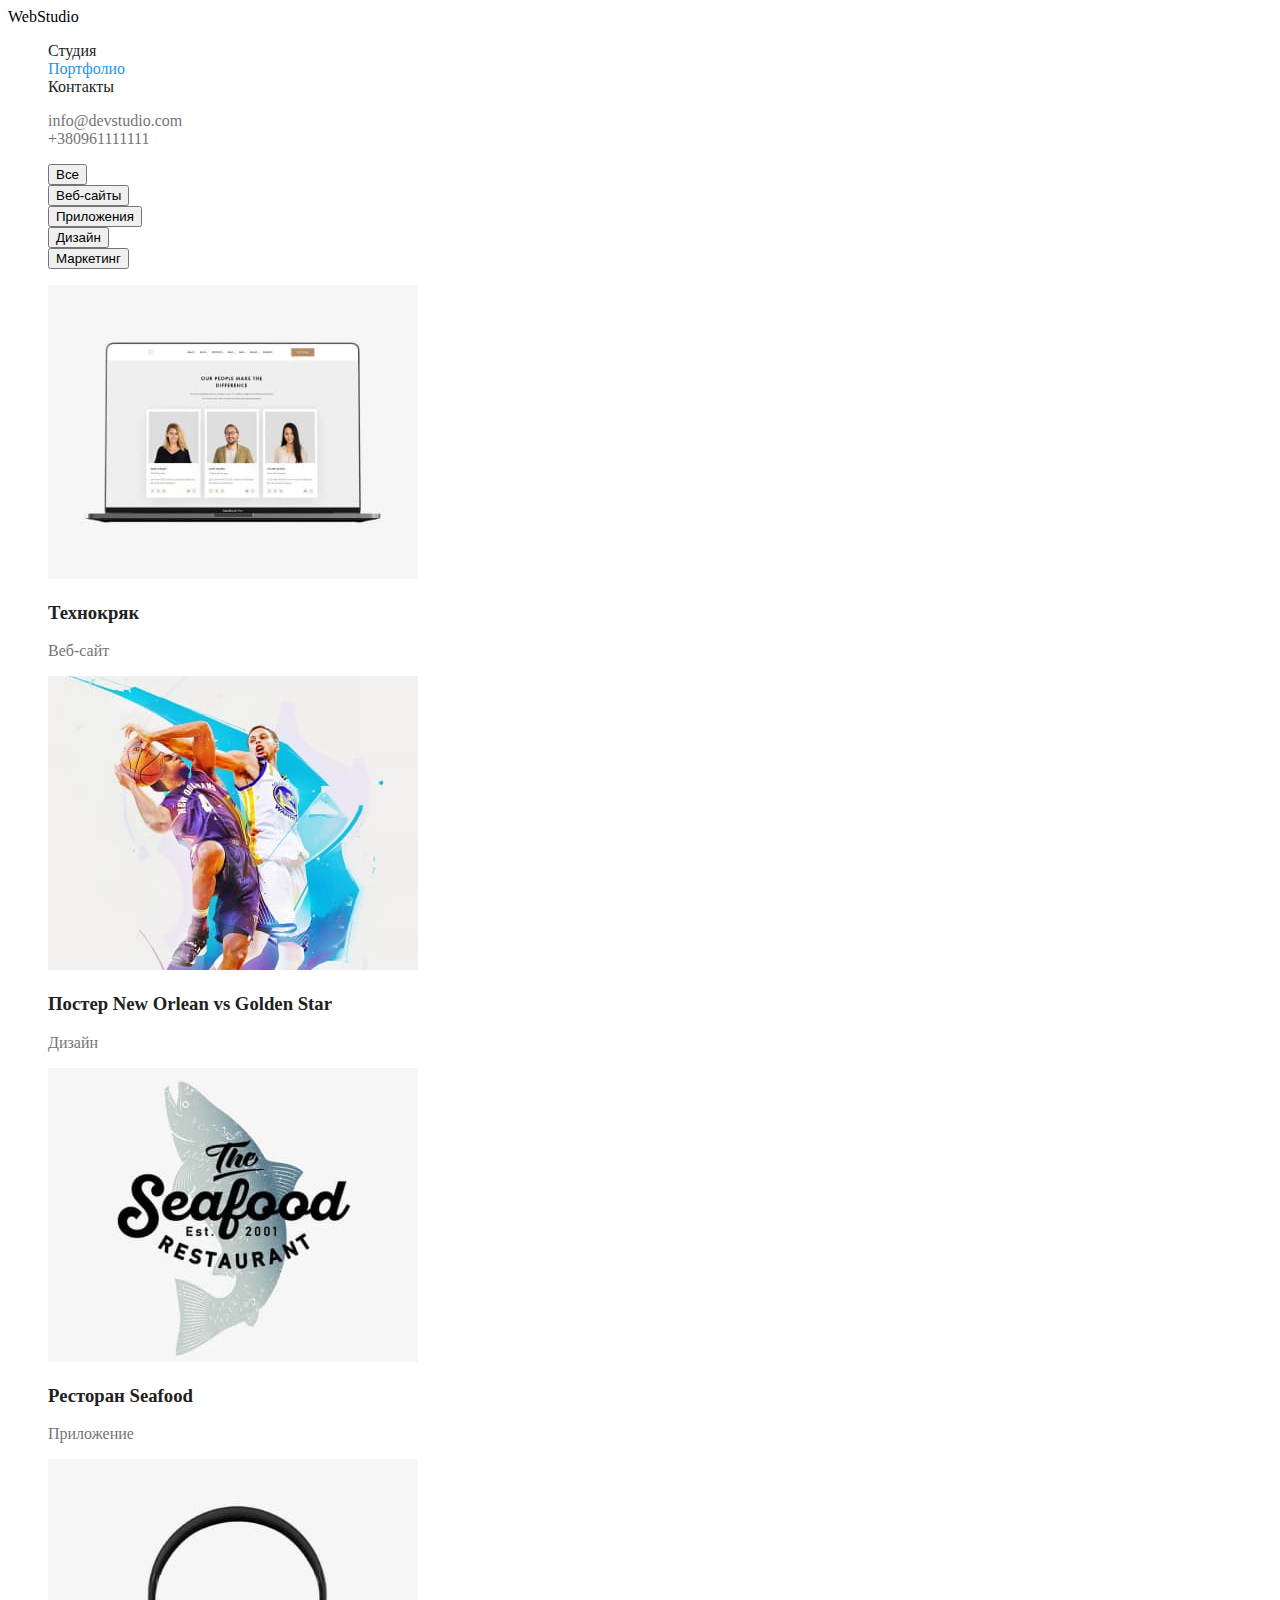
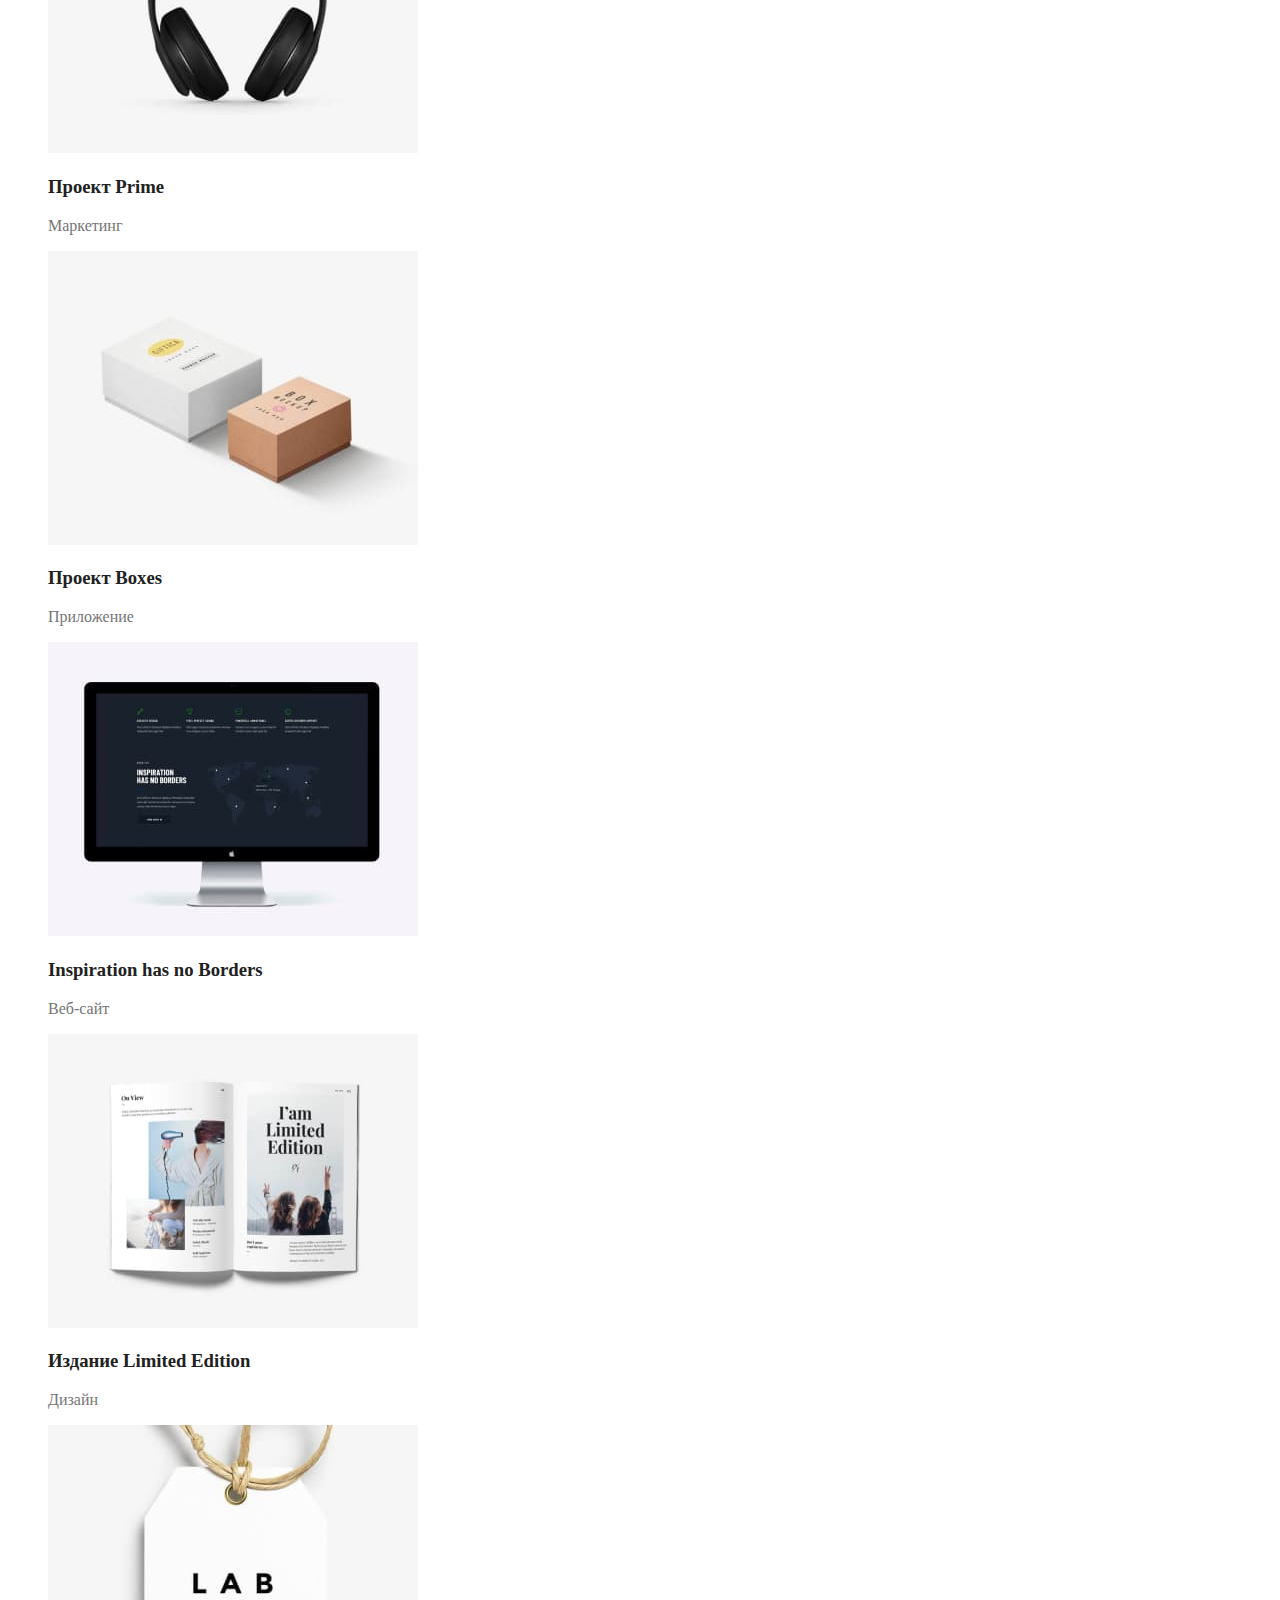
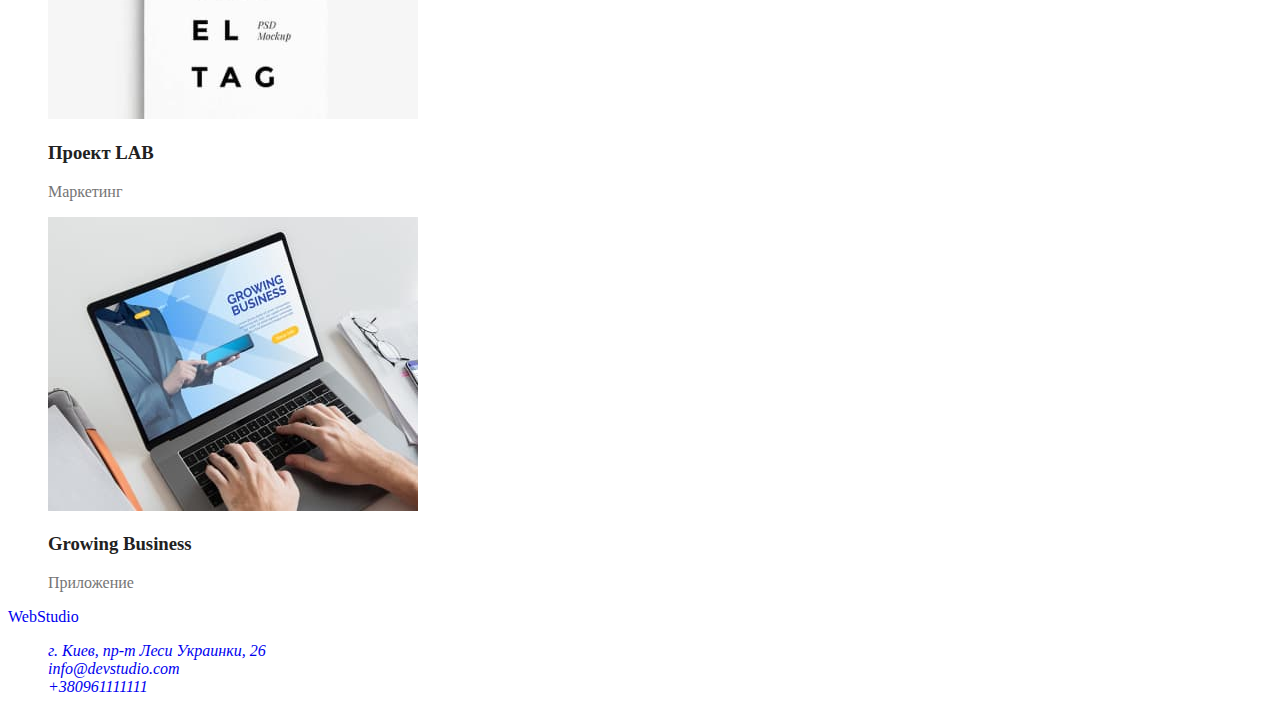
==== portfolio.html @ 8bffcdc3 "Добавляет оформление цвета" ====
<!DOCTYPE html>
<html lang="ru">
  <head>
    <meta charset="UTF-8" />
    <meta http-equiv="X-UA-Compatible" content="IE=edge" />
    <meta name="viewport" content="width=device-width, initial-scale=1.0" />
    <title>Портфолио</title>
    <link rel="stylesheet" href="./css/style.css" />
  </head>

  <body class="body">
    <!--Шапка Сайта-->
    <header class="page-header">
      <a href="./index.html" class="logo"><span>Web</span><span>Studio</span> </a>
      <!-- navigation section-->
      <nav>
        <ul class="site-nav">
          <li>
            <a href="/index.html" class="link">Студия</a>
          </li>
          <li><a href="./portfolio.html" class="link current">Портфолио</a></li>
          <li><a href="https://www.google.com" class="link">Контакты</a></li>
        </ul>
      </nav>
      <!-- contacts section-->
      <ul class="contacts">
        <li>
          <a href="mailto:info@devstudio.com" class="link">info@devstudio.com</a>
        </li>
        <li>
          <a href="tel:+380961111111">+380961111111</a>
        </li>
      </ul>
    </header>

    <!--Мейн секция-->
    <main>
      <!--Фильтры-->
      <section>
        <ul>
          <li>
            <button type="button">Все</button>
          </li>
          <li>
            <button type="button">Веб-сайты</button>
          </li>
          <li>
            <button type="button">Приложения</button>
          </li>
          <li>
            <button type="button">Дизайн</button>
          </li>
          <li>
            <button type="button">Маркетинг</button>
          </li>
        </ul>
      </section>

      <!-- Портфолио студии -->
      <section class="section">
        <!-- <h2>Портфолио студии</h2> -->
        <ul class="portfolio">
          <li>
            <img
              src="./images/portfolio1.jpg"
              alt="ноутбук со страничкой веб-сайта Технокряк на экране"
              width="370"
              height="294"
            />
            <h3 class="title">Технокряк</h3>
            <p>Веб-сайт</p>
          </li>

          <li>
            <img
              src="./images/portfolio2.jpg"
              alt="два баскетболиста в прыжке с мячем"
              width="370"
              height="294"
            />
            <h3 class="title">Постер New Orlean vs Golden Star</h3>
            <p>Дизайн</p>
          </li>

          <li>
            <img
              src="./images/portfolio3.jpg"
              alt="логотип ресторана морская еда"
              width="370"
              height="294"
            />
            <h3 class="title">Ресторан Seafood</h3>
            <p>Приложение</p>
          </li>

          <li>
            <img src="./images/portfolio4.jpg" alt="черные наушники" width="370" height="294" />
            <h3 class="title">Проект Prime</h3>
            <p>Маркетинг</p>
          </li>

          <li>
            <img src="./images/portfolio5.jpg" alt="две коробочки" width="370" height="294" />
            <h3 class="title">Проект Boxes</h3>
            <p>Приложение</p>
          </li>

          <li>
            <img
              src="./images/portfolio6.jpg"
              alt="монитор с открытой страничкой веб-сайта"
              width="370"
              height="294"
            />
            <h3 class="title">Inspiration has no Borders</h3>
            <p>Веб-сайт</p>
          </li>

          <li>
            <img src="./images/portfolio7.jpg" alt="открытая книга" width="370" height="294" />
            <h3 class="title">Издание Limited Edition</h3>
            <p>Дизайн</p>
          </li>

          <li>
            <img src="./images/portfolio8.jpg" alt="бирка с логотипом" width="370" height="294" />
            <h3 class="title">Проект LAB</h3>
            <p>Маркетинг</p>
          </li>
          <li>
            <img
              src="./images/portfolio9.jpg"
              alt="руки разработчика на клавиатуре ноутбука"
              width="370"
              height="294"
            />
            <h3 class="title">Growing Business</h3>
            <p>Приложение</p>
          </li>
        </ul>
      </section>
    </main>

    <!--Футер-->
    <footer>
      <a href="/index.html"><span>Web</span><span>Studio</span> </a>
      <address>
        <ul>
          <li>
            <a
              href="https://www.google.com.ua/maps/place/%D0%B1%D1%83%D0%BB.+%D0%9B%D0%B5%D1%81%D0%B8+%D0%A3%D0%BA%D1%80%D0%B0%D0%B8%D0%BD%D0%BA%D0%B8,+26,+%D0%9A%D0%B8%D0%B5%D0%B2,+02000/@50.4265841,30.5361971,17z/data=!3m1!4b1!4m5!3m4!1s0x40d4cf0e033ecbe9:0x57a4dffefec77da0!8m2!3d50.4265807!4d30.5383858"
              >г. Киев, пр-т Леси Украинки, 26</a
            >
          </li>
          <li><a href="mailto:info@devstudio.com">info@devstudio.com</a></li>
          <li><a href="tel:+380961111111">+380961111111</a></li>
        </ul>
      </address>
    </footer>
  </body>
</html>
---- css/style.css ----
/* цвет текста заголовков #212121 */
/* цвет текста абзацев #757575 */
/* синий для оформления #2196F3 */

/* цвет фона #FFFFFF */
/* вторичный цвет фона #F5F4FA */
/* белый #FFFFFF */
/* цвет телефона и maila в футере rgba(255, 255, 255, 0.6); */
:root {
  --primery-text-color: #757575;
  --title-text-color: #212121;
  --accent-color: #2196f3;
  --primary-white-color: #ffffff;
}
.body {
  background-color: var(--primary-white-color);
  color: var(--primery-text-color);
}

ul {
  list-style: none;
}
a {
  text-decoration: none;
}

.logo {
  color: #000000;
}
/* <!-- navigation section--> */
.site-nav .link {
  color: var(--title-text-color);
}
.site-nav .link:hover,
.site-nav .link:focus {
  color: var(--accent-color);
}

.site-nav .link.current {
  color: var(--accent-color);
}
/* <!-- contacts section--> */
.contacts a {
  color: var(--primery-text-color);
}
.contacts .link:hover,
.contacts .link:focus {
  color: var(--accent-color);
}
/* Hero */
.hero {
  background-color: #2f303a;
}
.hero-title {
  font-weight: 900;
  font-size: 44px;
  line-height: 60px;
  /* or 136% */

  text-align: center;
  letter-spacing: 0.06em;
  text-transform: uppercase;

  color: #ffffff;
}
.button {
  color: var(--primary-white-color);
  background-color: var(--accent-color);
}
.section-title {
  color: var(--title-text-color);
}
/* features */
.features .title {
  color: var(--title-text-color);
}
/* Team */
.team .title {
  color: var(--title-text-color);
}

/* Стили для Портфолио */
.portfolio .title {
  color: var(--title-text-color);
}
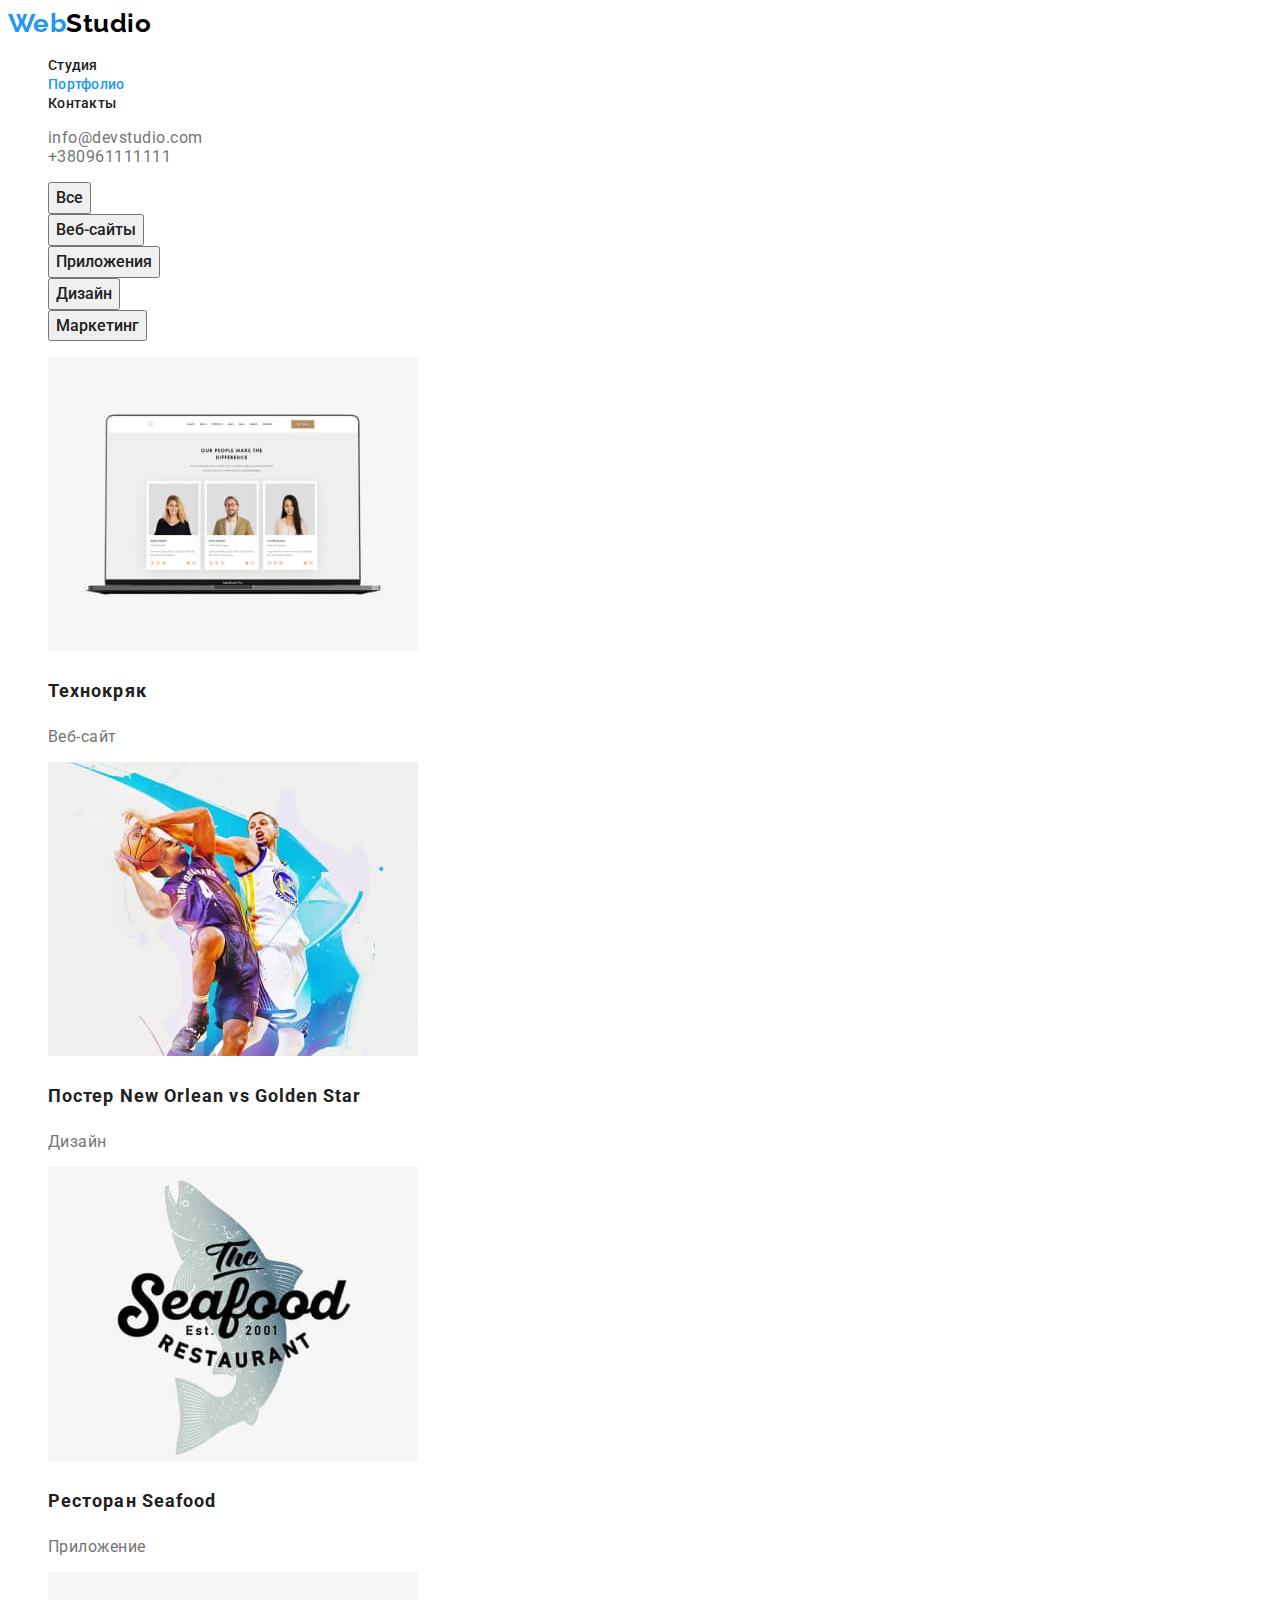
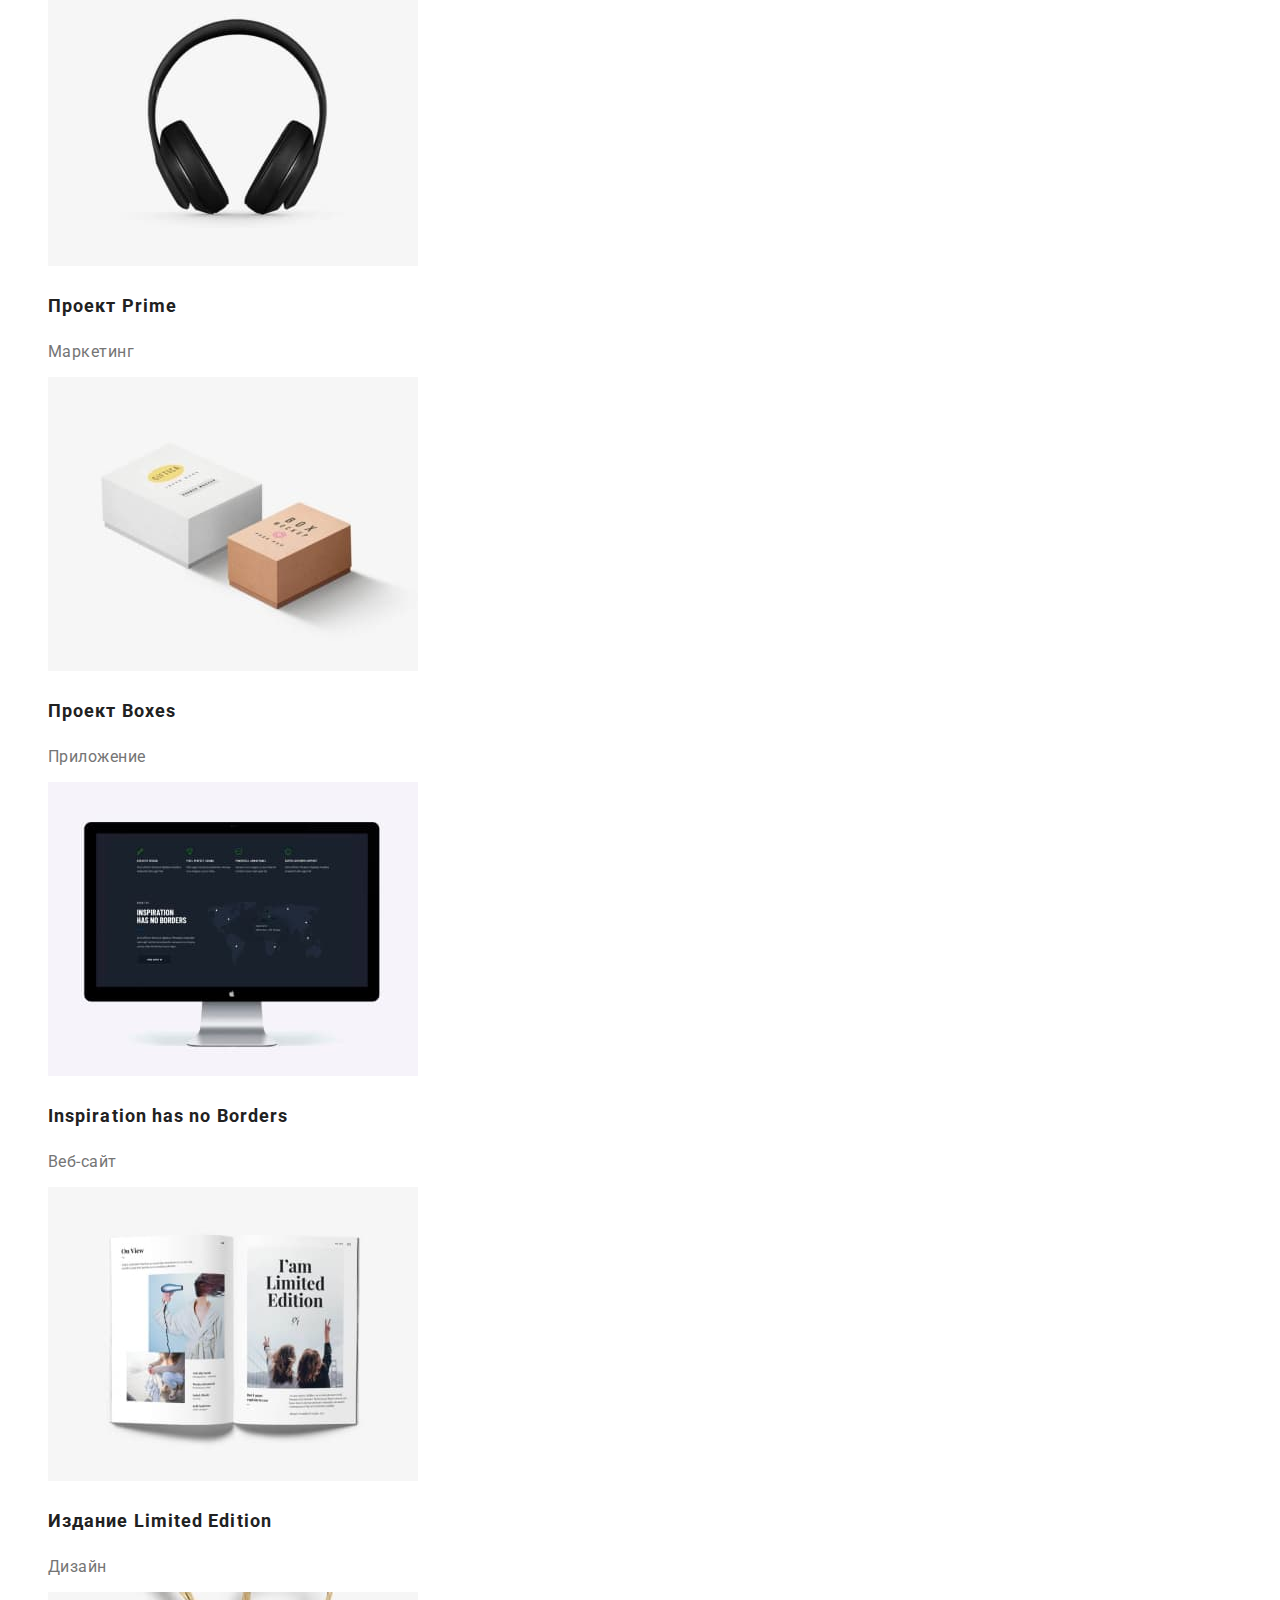
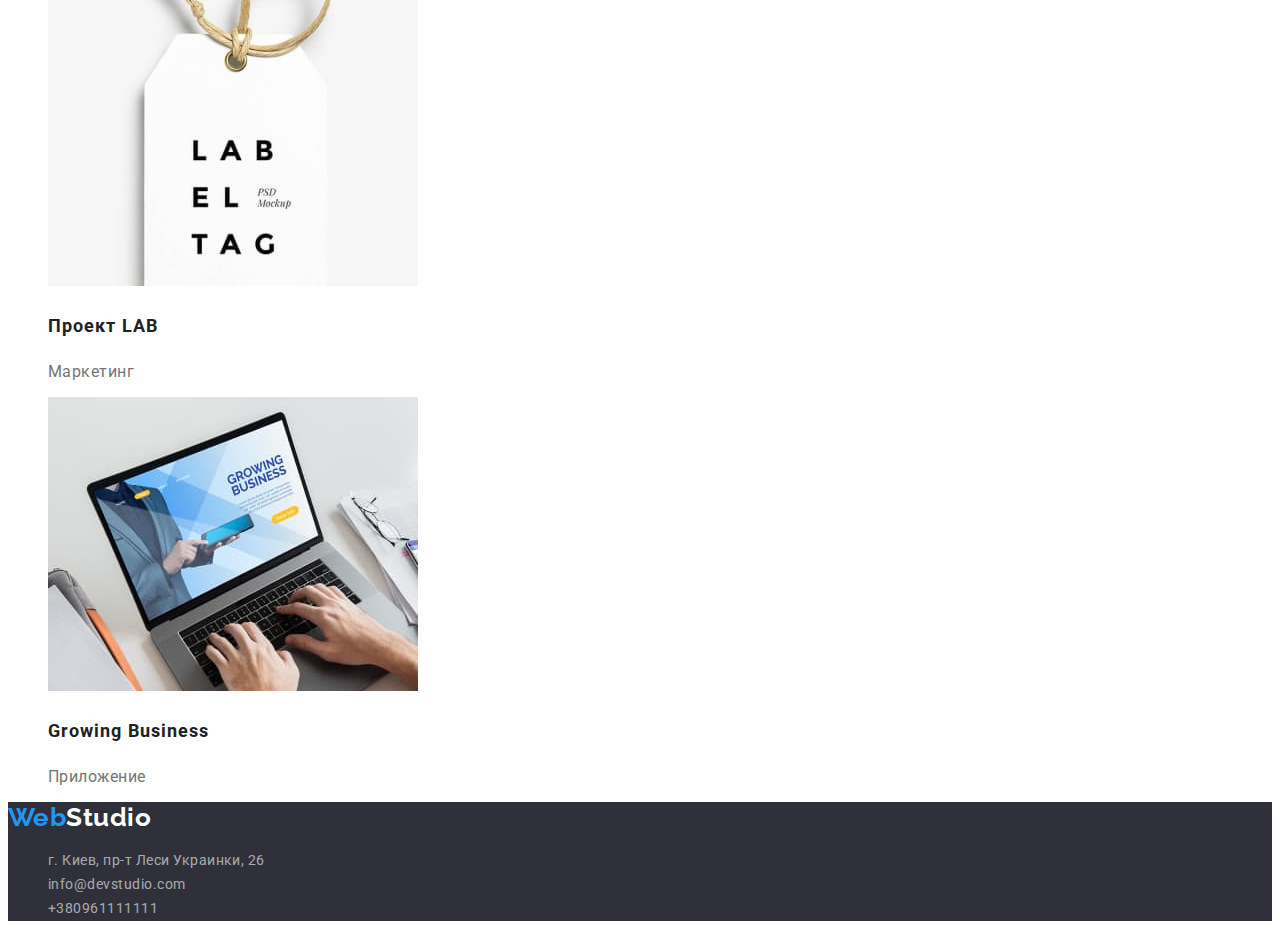
==== commit ff93d789: "добавляет оформление текста hw02" ====
--- a/portfolio.html
+++ b/portfolio.html
@@ -5,18 +5,22 @@
     <meta http-equiv="X-UA-Compatible" content="IE=edge" />
     <meta name="viewport" content="width=device-width, initial-scale=1.0" />
     <title>Портфолио</title>
+    <link
+      href="https://fonts.googleapis.com/css2?family=Raleway:wght@700&family=Roboto:wght@400;500;700;900&display=swap"
+      rel="stylesheet"
+    />
     <link rel="stylesheet" href="./css/style.css" />
   </head>
 
   <body class="body">
     <!--Шапка Сайта-->
     <header class="page-header">
-      <a href="./index.html" class="logo"><span>Web</span><span>Studio</span> </a>
+      <a href="./index.html" class="logo">Web<span class="logo-header">Studio</span></a>
       <!-- navigation section-->
       <nav>
         <ul class="site-nav">
           <li>
-            <a href="/index.html" class="link">Студия</a>
+            <a href="./index.html" class="link">Студия</a>
           </li>
           <li><a href="./portfolio.html" class="link current">Портфолио</a></li>
           <li><a href="https://www.google.com" class="link">Контакты</a></li>
@@ -28,37 +32,38 @@
           <a href="mailto:info@devstudio.com" class="link">info@devstudio.com</a>
         </li>
         <li>
-          <a href="tel:+380961111111">+380961111111</a>
+          <a href="tel:+380961111111" class="link">+380961111111</a>
         </li>
       </ul>
     </header>
 
     <!--Мейн секция-->
     <main>
+      <!-- <h1>Портфолио</h1> -->
       <!--Фильтры-->
       <section>
-        <ul>
+        <!-- <h2>Фильтры</h2> -->
+        <ul class="filters">
           <li>
-            <button type="button">Все</button>
+            <button type="button" class="filters-button">Все</button>
           </li>
           <li>
-            <button type="button">Веб-сайты</button>
+            <button type="button" class="filters-button">Веб-сайты</button>
           </li>
           <li>
-            <button type="button">Приложения</button>
+            <button type="button" class="filters-button">Приложения</button>
           </li>
           <li>
-            <button type="button">Дизайн</button>
+            <button type="button" class="filters-button">Дизайн</button>
           </li>
           <li>
-            <button type="button">Маркетинг</button>
+            <button type="button" class="filters-button">Маркетинг</button>
           </li>
         </ul>
       </section>
 
       <!-- Портфолио студии -->
       <section class="section">
-        <!-- <h2>Портфолио студии</h2> -->
         <ul class="portfolio">
           <li>
             <img
@@ -142,18 +147,19 @@
     </main>
 
     <!--Футер-->
-    <footer>
-      <a href="/index.html"><span>Web</span><span>Studio</span> </a>
+    <footer class="footer">
+      <a href="/index.html" class="logo">Web<span class="logo-footer">Studio</span></a>
       <address>
-        <ul>
+        <ul class="contacts">
           <li>
             <a
               href="https://www.google.com.ua/maps/place/%D0%B1%D1%83%D0%BB.+%D0%9B%D0%B5%D1%81%D0%B8+%D0%A3%D0%BA%D1%80%D0%B0%D0%B8%D0%BD%D0%BA%D0%B8,+26,+%D0%9A%D0%B8%D0%B5%D0%B2,+02000/@50.4265841,30.5361971,17z/data=!3m1!4b1!4m5!3m4!1s0x40d4cf0e033ecbe9:0x57a4dffefec77da0!8m2!3d50.4265807!4d30.5383858"
+              class="link"
               >г. Киев, пр-т Леси Украинки, 26</a
             >
           </li>
-          <li><a href="mailto:info@devstudio.com">info@devstudio.com</a></li>
-          <li><a href="tel:+380961111111">+380961111111</a></li>
+          <li><a href="mailto:info@devstudio.com" class="link">info@devstudio.com</a></li>
+          <li><a href="tel:+380961111111" class="link">+380961111111</a></li>
         </ul>
       </address>
     </footer>
--- a/css/style.css
+++ b/css/style.css
@@ -15,6 +15,8 @@
 .body {
   background-color: var(--primary-white-color);
   color: var(--primery-text-color);
+  font-family: Roboto, sans-serif;
+  letter-spacing: 0.03em;
 }
 
 ul {
@@ -25,11 +27,23 @@
 }
 
 .logo {
+  color: var(--accent-color);
+  font-family: Raleway, sans-serif;
+  font-weight: 700;
+  font-size: 26px;
+  line-height: 1.19;
+}
+
+.body .logo-header {
   color: #000000;
 }
 /* <!-- navigation section--> */
 .site-nav .link {
   color: var(--title-text-color);
+  font-weight: 500;
+  font-size: 14px;
+  line-height: 1.14;
+  letter-spacing: 0.02em;
 }
 .site-nav .link:hover,
 .site-nav .link:focus {
@@ -52,34 +66,92 @@
   background-color: #2f303a;
 }
 .hero-title {
+  color: var(--primary-white-color);
   font-weight: 900;
   font-size: 44px;
-  line-height: 60px;
-  /* or 136% */
-
+  line-height: 1.36;
   text-align: center;
   letter-spacing: 0.06em;
   text-transform: uppercase;
-
-  color: #ffffff;
 }
 .button {
+  cursor: pointer;
   color: var(--primary-white-color);
   background-color: var(--accent-color);
+  font-weight: 700;
+  font-size: 16px;
+  line-height: 1.87;
+  letter-spacing: 0.06em;
 }
 .section-title {
   color: var(--title-text-color);
+  font-weight: 700;
+  font-size: 36px;
+  line-height: 1.17;
+  text-align: center;
 }
 /* features */
 .features .title {
   color: var(--title-text-color);
+  font-weight: 700;
+  font-size: 14px;
+  line-height: 1.14;
+  text-transform: uppercase;
 }
 /* Team */
 .team .title {
   color: var(--title-text-color);
+  font-weight: 500;
+  font-size: 16px;
+  line-height: 1.19;
+}
+
+.footer {
+  background-color: #2f303a;
+}
+
+.footer .logo-footer {
+  color: var(--primary-white-color);
+}
+
+.footer .link {
+  font-style: normal;
+  font-size: 14px;
+  line-height: 1.71;
+  color: rgba(255, 255, 255, 0.6);
+}
+
+.footer .link:hover,
+.footer .link:focus {
+  color: var(--primary-white-color);
 }
 
 /* Стили для Портфолио */
 .portfolio .title {
   color: var(--title-text-color);
+  font-weight: 700;
+  font-size: 18px;
+  line-height: 2;
+  letter-spacing: 0.06em;
 }
+
+.filters-button {
+  cursor: pointer;
+  font-family: inherit;
+  color: var(--title-text-color);
+  font-weight: 500;
+  font-size: 16px;
+  line-height: 1.62;
+  text-align: center;
+}
+.filters-button:hover,
+.filters-button:active {
+  cursor: pointer;
+  background-color: var(--accent-color);
+  font-family: inherit;
+  color: var(--primary-white-color);
+  font-weight: 500;
+  font-size: 16px;
+  line-height: 1.62;
+  text-align: center;
+}
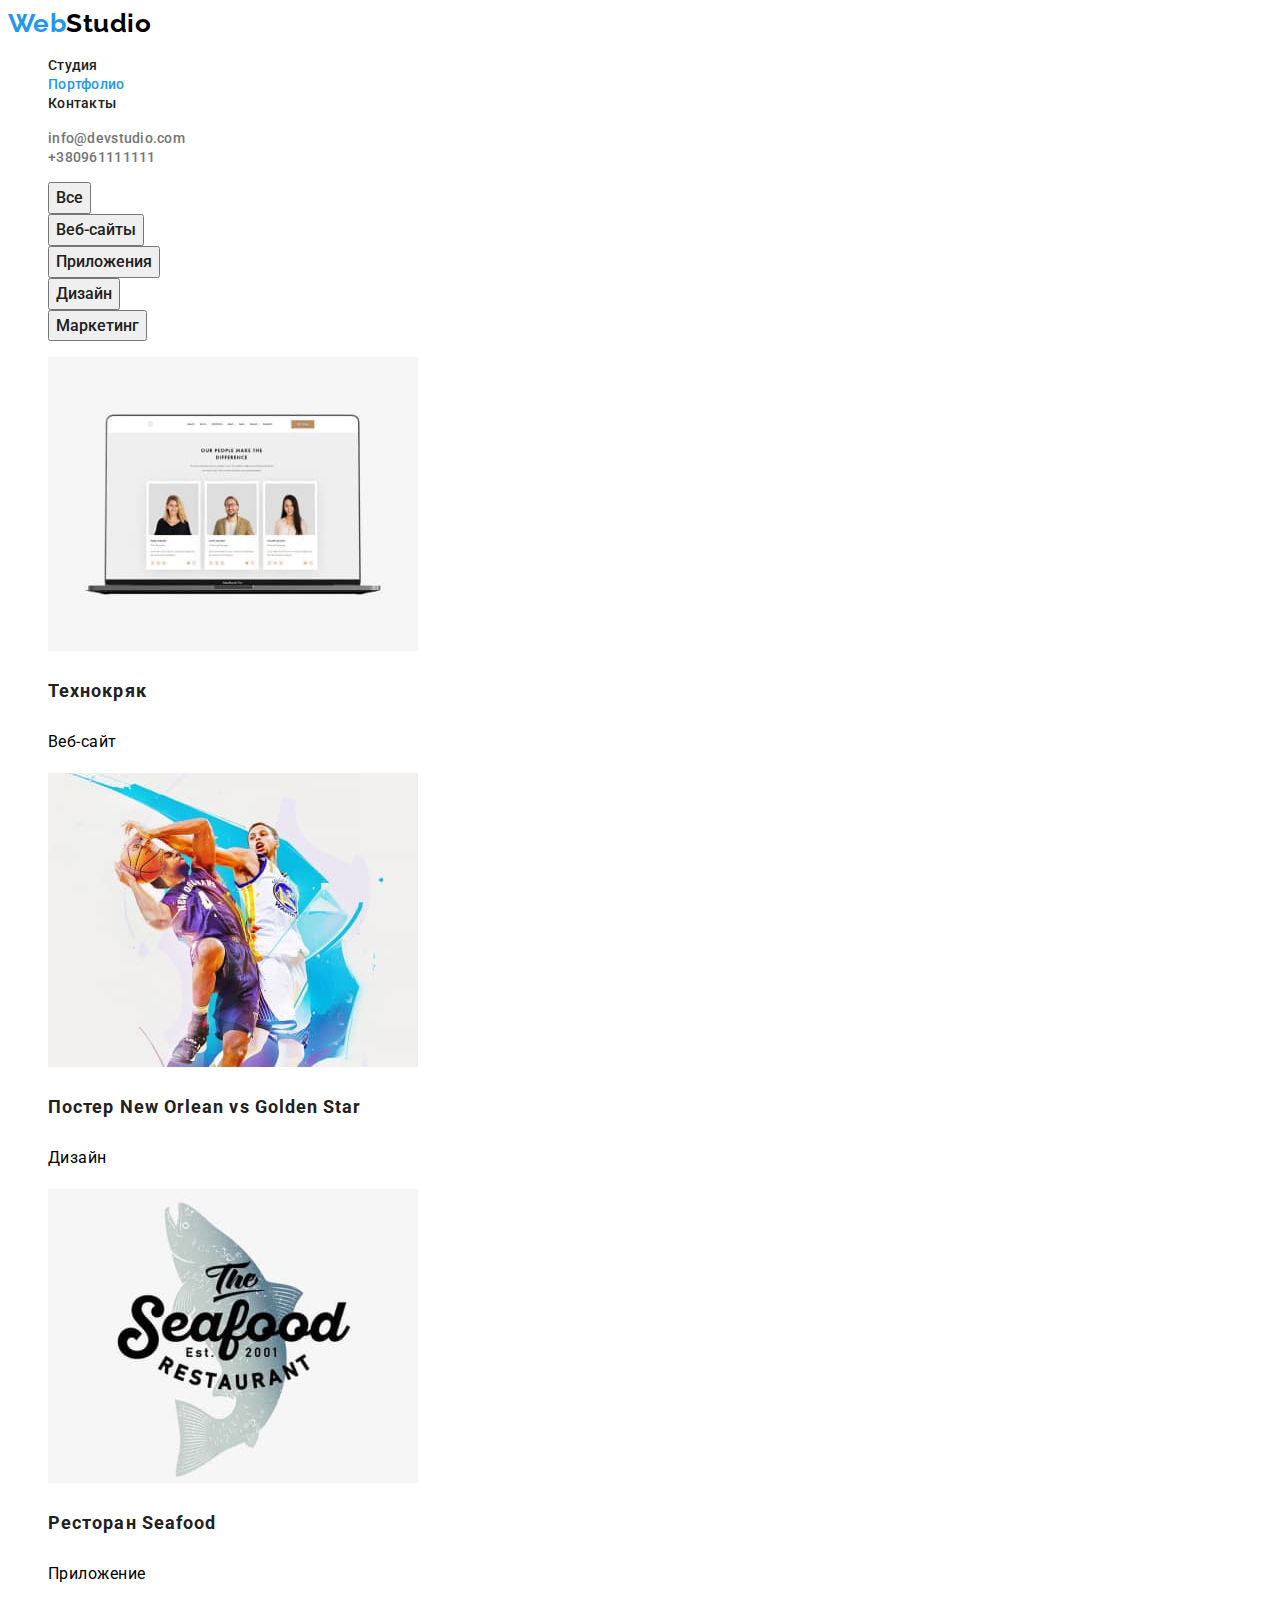
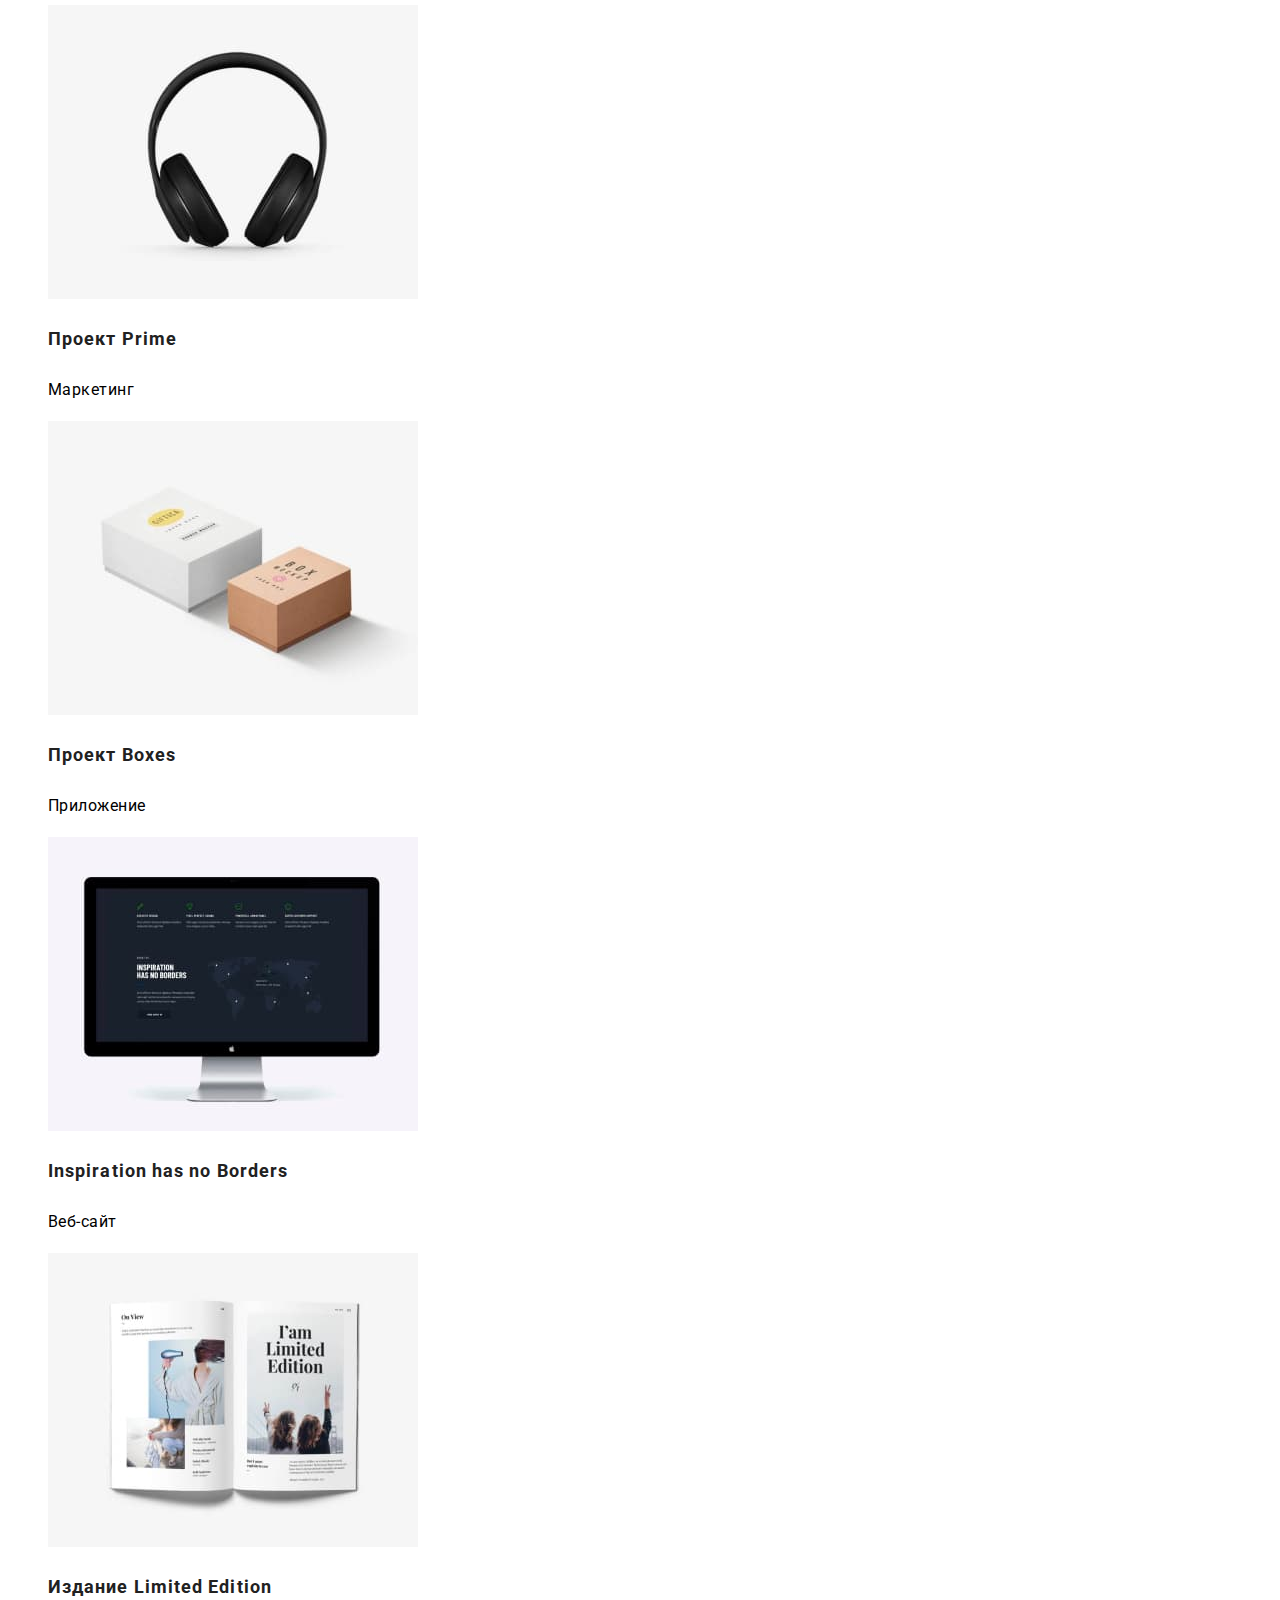
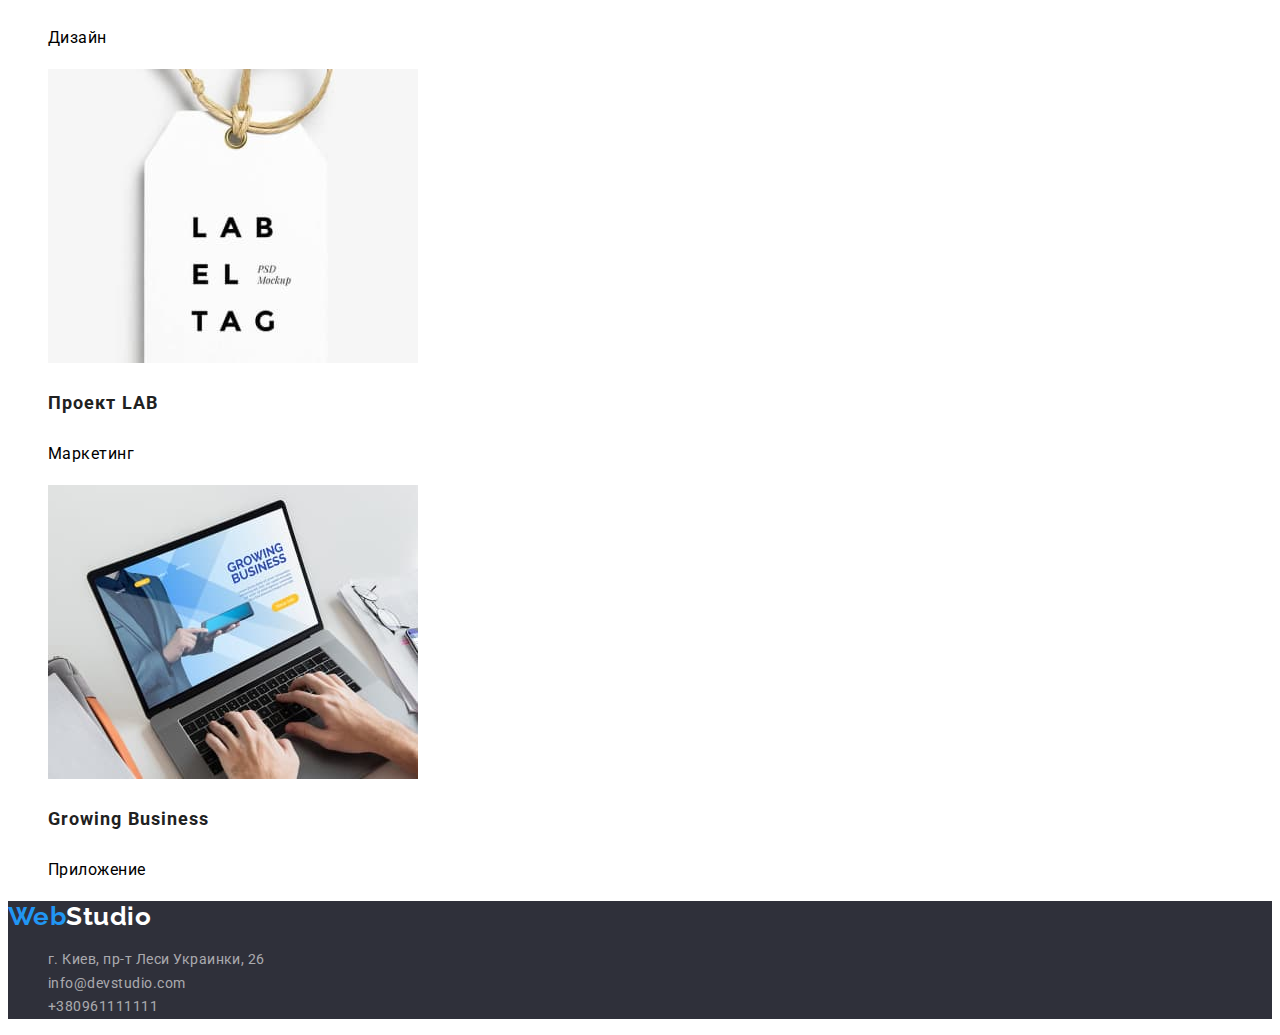
==== commit cab4f3ce: "исправляет согласно ТЗ" ====
--- a/portfolio.html
+++ b/portfolio.html
@@ -18,7 +18,7 @@
       <a href="./index.html" class="logo">Web<span class="logo-header">Studio</span></a>
       <!-- navigation section-->
       <nav>
-        <ul class="site-nav">
+        <ul class="site-nav list">
           <li>
             <a href="./index.html" class="link">Студия</a>
           </li>
@@ -27,7 +27,7 @@
         </ul>
       </nav>
       <!-- contacts section-->
-      <ul class="contacts">
+      <ul class="contacts list">
         <li>
           <a href="mailto:info@devstudio.com" class="link">info@devstudio.com</a>
         </li>
@@ -43,7 +43,7 @@
       <!--Фильтры-->
       <section>
         <!-- <h2>Фильтры</h2> -->
-        <ul class="filters">
+        <ul class="filters list">
           <li>
             <button type="button" class="filters-button">Все</button>
           </li>
@@ -64,7 +64,7 @@
 
       <!-- Портфолио студии -->
       <section class="section">
-        <ul class="portfolio">
+        <ul class="portfolio list">
           <li>
             <img
               src="./images/portfolio1.jpg"
@@ -73,7 +73,7 @@
               height="294"
             />
             <h3 class="title">Технокряк</h3>
-            <p>Веб-сайт</p>
+            <p class="subtitle">Веб-сайт</p>
           </li>
 
           <li>
@@ -84,7 +84,7 @@
               height="294"
             />
             <h3 class="title">Постер New Orlean vs Golden Star</h3>
-            <p>Дизайн</p>
+            <p class="subtitle">Дизайн</p>
           </li>
 
           <li>
@@ -95,19 +95,19 @@
               height="294"
             />
             <h3 class="title">Ресторан Seafood</h3>
-            <p>Приложение</p>
+            <p class="subtitle">Приложение</p>
           </li>
 
           <li>
             <img src="./images/portfolio4.jpg" alt="черные наушники" width="370" height="294" />
             <h3 class="title">Проект Prime</h3>
-            <p>Маркетинг</p>
+            <p class="subtitle">Маркетинг</p>
           </li>
 
           <li>
             <img src="./images/portfolio5.jpg" alt="две коробочки" width="370" height="294" />
             <h3 class="title">Проект Boxes</h3>
-            <p>Приложение</p>
+            <p class="subtitle">Приложение</p>
           </li>
 
           <li>
@@ -118,19 +118,19 @@
               height="294"
             />
             <h3 class="title">Inspiration has no Borders</h3>
-            <p>Веб-сайт</p>
+            <p class="subtitle">Веб-сайт</p>
           </li>
 
           <li>
             <img src="./images/portfolio7.jpg" alt="открытая книга" width="370" height="294" />
             <h3 class="title">Издание Limited Edition</h3>
-            <p>Дизайн</p>
+            <p class="subtitle">Дизайн</p>
           </li>
 
           <li>
             <img src="./images/portfolio8.jpg" alt="бирка с логотипом" width="370" height="294" />
             <h3 class="title">Проект LAB</h3>
-            <p>Маркетинг</p>
+            <p class="subtitle">Маркетинг</p>
           </li>
           <li>
             <img
@@ -140,7 +140,7 @@
               height="294"
             />
             <h3 class="title">Growing Business</h3>
-            <p>Приложение</p>
+            <p class="subtitle">Приложение</p>
           </li>
         </ul>
       </section>
@@ -150,16 +150,16 @@
     <footer class="footer">
       <a href="/index.html" class="logo">Web<span class="logo-footer">Studio</span></a>
       <address>
-        <ul class="contacts">
+        <ul class="contacts list">
           <li>
             <a
               href="https://www.google.com.ua/maps/place/%D0%B1%D1%83%D0%BB.+%D0%9B%D0%B5%D1%81%D0%B8+%D0%A3%D0%BA%D1%80%D0%B0%D0%B8%D0%BD%D0%BA%D0%B8,+26,+%D0%9A%D0%B8%D0%B5%D0%B2,+02000/@50.4265841,30.5361971,17z/data=!3m1!4b1!4m5!3m4!1s0x40d4cf0e033ecbe9:0x57a4dffefec77da0!8m2!3d50.4265807!4d30.5383858"
-              class="link"
+              class="address"
               >г. Киев, пр-т Леси Украинки, 26</a
             >
           </li>
-          <li><a href="mailto:info@devstudio.com" class="link">info@devstudio.com</a></li>
-          <li><a href="tel:+380961111111" class="link">+380961111111</a></li>
+          <li><a href="mailto:info@devstudio.com" class="address">info@devstudio.com</a></li>
+          <li><a href="tel:+380961111111" class="address">+380961111111</a></li>
         </ul>
       </address>
     </footer>
--- a/css/style.css
+++ b/css/style.css
@@ -14,16 +14,13 @@
 }
 .body {
   background-color: var(--primary-white-color);
-  color: var(--primery-text-color);
+  color: var(--primary-text-color);
   font-family: Roboto, sans-serif;
   letter-spacing: 0.03em;
 }
 
-ul {
+.list {
   list-style: none;
-}
-a {
-  text-decoration: none;
 }
 
 .logo {
@@ -32,6 +29,7 @@
   font-weight: 700;
   font-size: 26px;
   line-height: 1.19;
+  text-decoration: none;
 }
 
 .body .logo-header {
@@ -44,6 +42,7 @@
   font-size: 14px;
   line-height: 1.14;
   letter-spacing: 0.02em;
+  text-decoration: none;
 }
 .site-nav .link:hover,
 .site-nav .link:focus {
@@ -54,8 +53,13 @@
   color: var(--accent-color);
 }
 /* <!-- contacts section--> */
-.contacts a {
+.contacts .link {
   color: var(--primery-text-color);
+  font-weight: 500;
+  font-size: 14px;
+  line-height: 1.14;
+  letter-spacing: 0.02em;
+  text-decoration: none;
 }
 .contacts .link:hover,
 .contacts .link:focus {
@@ -74,7 +78,7 @@
   letter-spacing: 0.06em;
   text-transform: uppercase;
 }
-.button {
+.hero .button {
   cursor: pointer;
   color: var(--primary-white-color);
   background-color: var(--accent-color);
@@ -98,12 +102,22 @@
   line-height: 1.14;
   text-transform: uppercase;
 }
+.features-desc {
+  font-size: 14px;
+  line-height: 1.71;
+}
 /* Team */
 .team .title {
   color: var(--title-text-color);
   font-weight: 500;
   font-size: 16px;
   line-height: 1.19;
+  text-align: center;
+}
+.team .position {
+  font-size: 16px;
+  line-height: 1.19;
+  text-align: center;
 }
 
 .footer {
@@ -114,15 +128,17 @@
   color: var(--primary-white-color);
 }
 
-.footer .link {
+.contacts .address {
   font-style: normal;
+  font-weight: 400;
   font-size: 14px;
   line-height: 1.71;
   color: rgba(255, 255, 255, 0.6);
+  text-decoration: none;
 }
 
-.footer .link:hover,
-.footer .link:focus {
+.contacts .address:hover,
+.contacts .address:focus {
   color: var(--primary-white-color);
 }
 
@@ -133,6 +149,11 @@
   font-size: 18px;
   line-height: 2;
   letter-spacing: 0.06em;
+}
+
+.portfolio .subtitle {
+  font-size: 16px;
+  line-height: 1.87;
 }
 
 .filters-button {
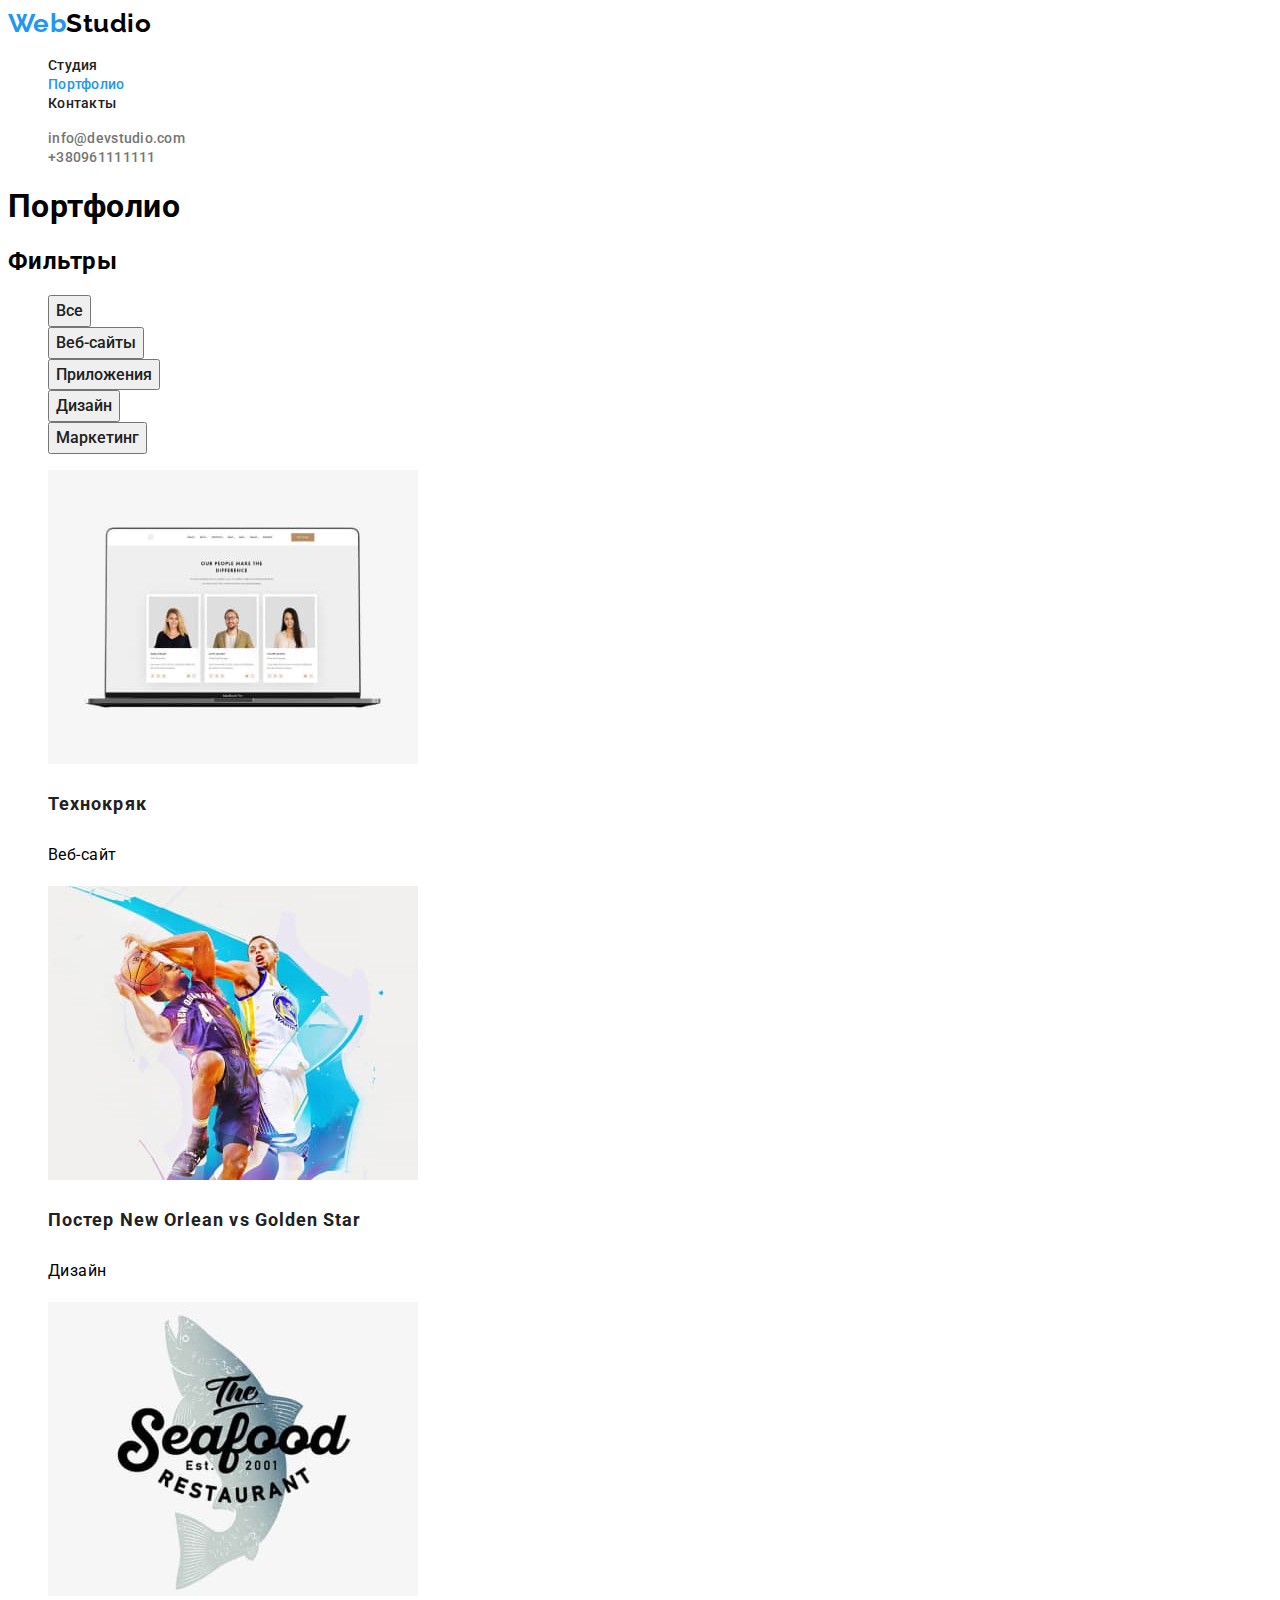
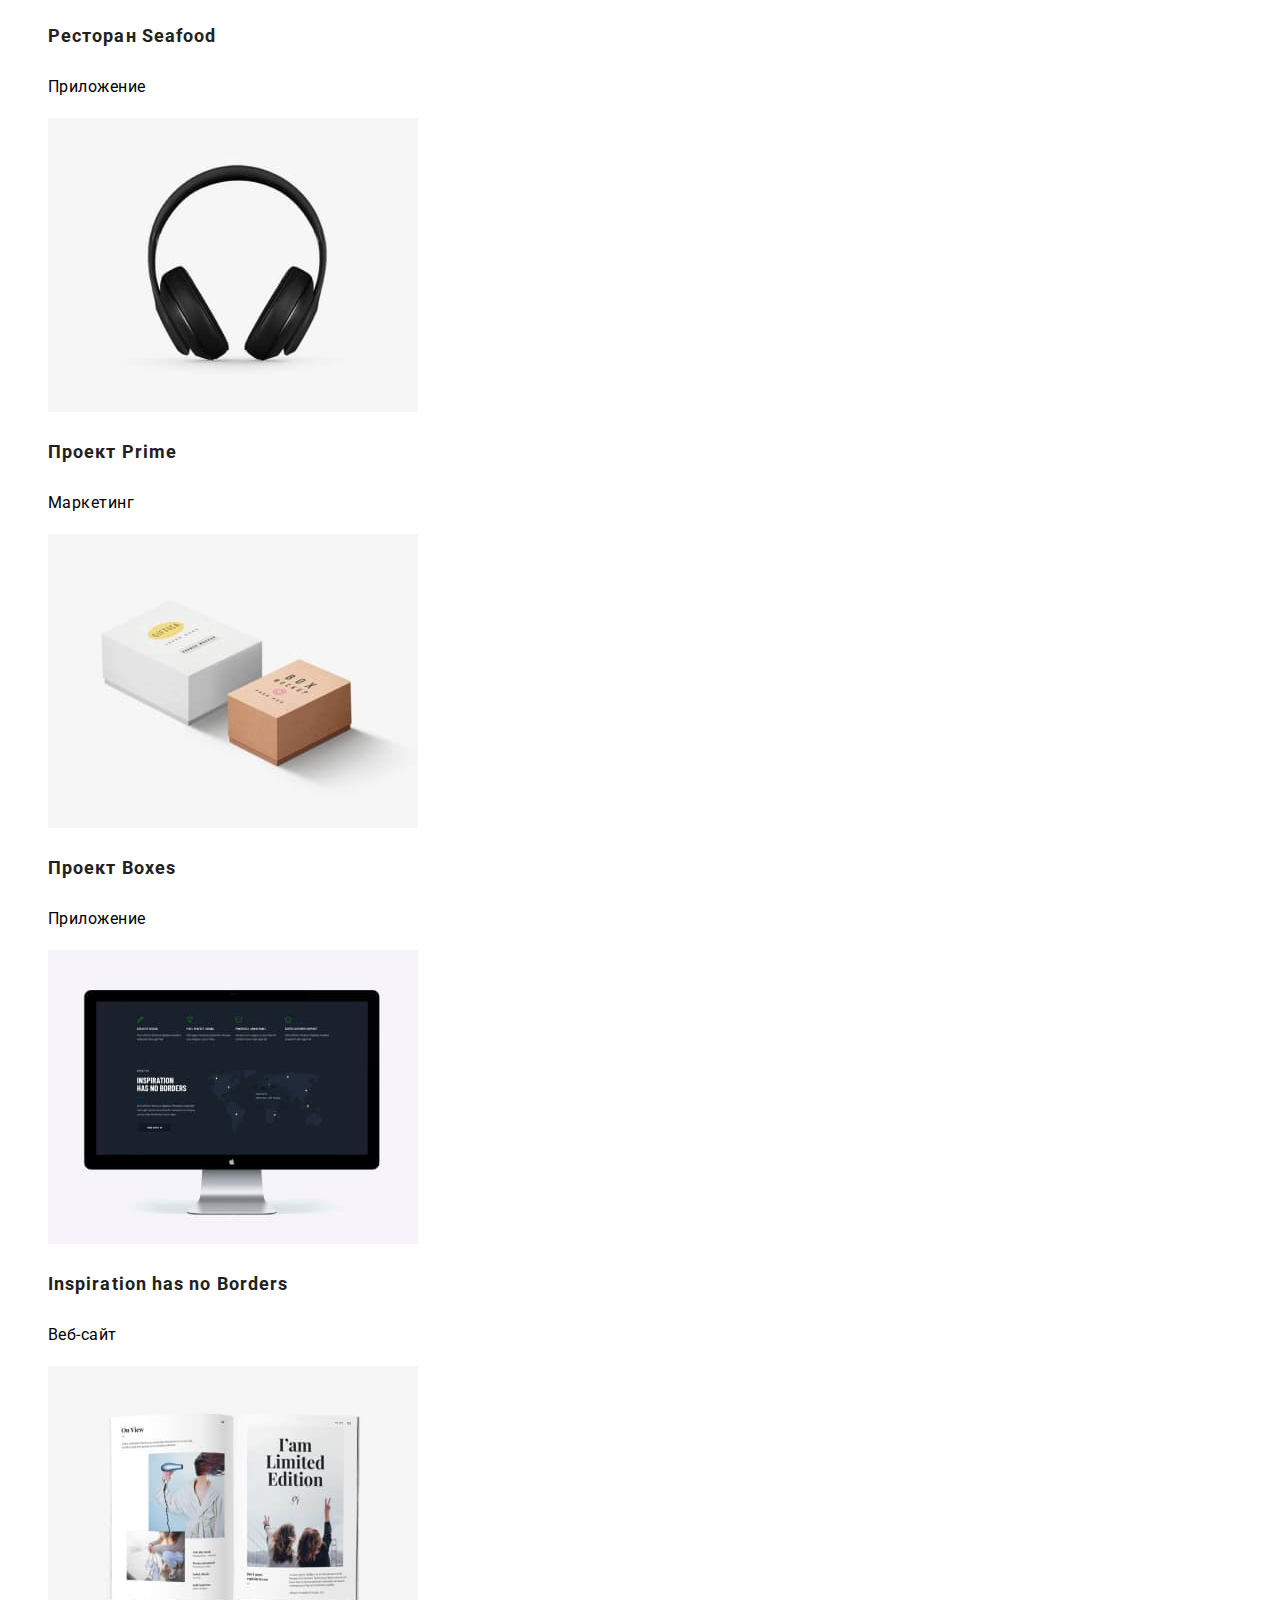
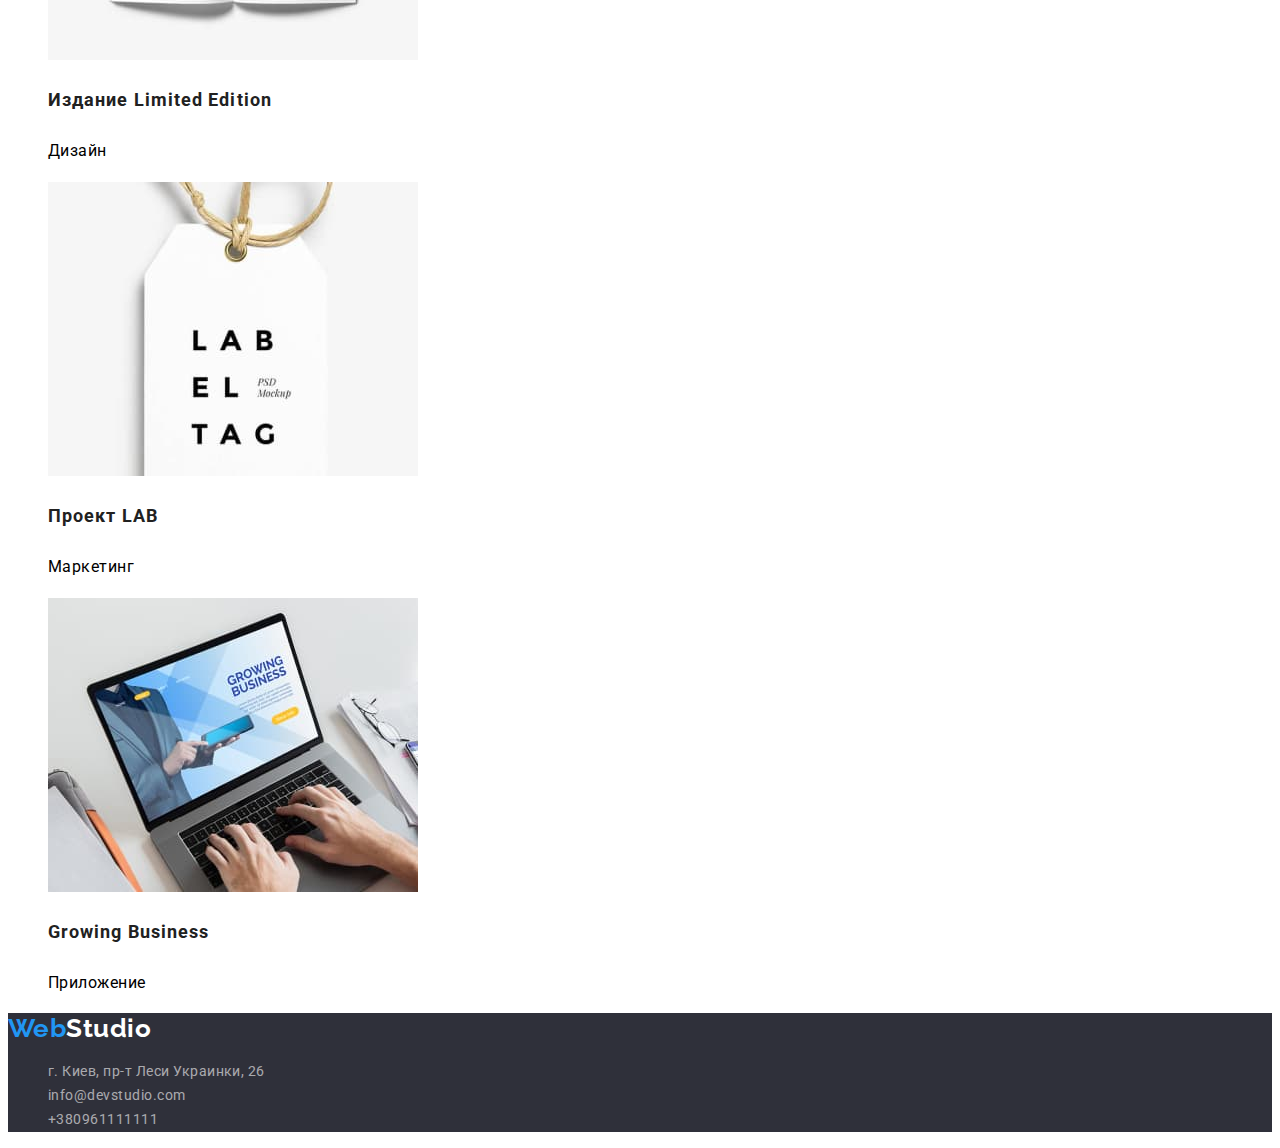
==== commit b6213c60: "Убирает каменты h1 h2 в portfolio.html" ====
--- a/portfolio.html
+++ b/portfolio.html
@@ -39,10 +39,10 @@
 
     <!--Мейн секция-->
     <main>
-      <!-- <h1>Портфолио</h1> -->
+      <h1>Портфолио</h1>
       <!--Фильтры-->
       <section>
-        <!-- <h2>Фильтры</h2> -->
+        <h2>Фильтры</h2>
         <ul class="filters list">
           <li>
             <button type="button" class="filters-button">Все</button>
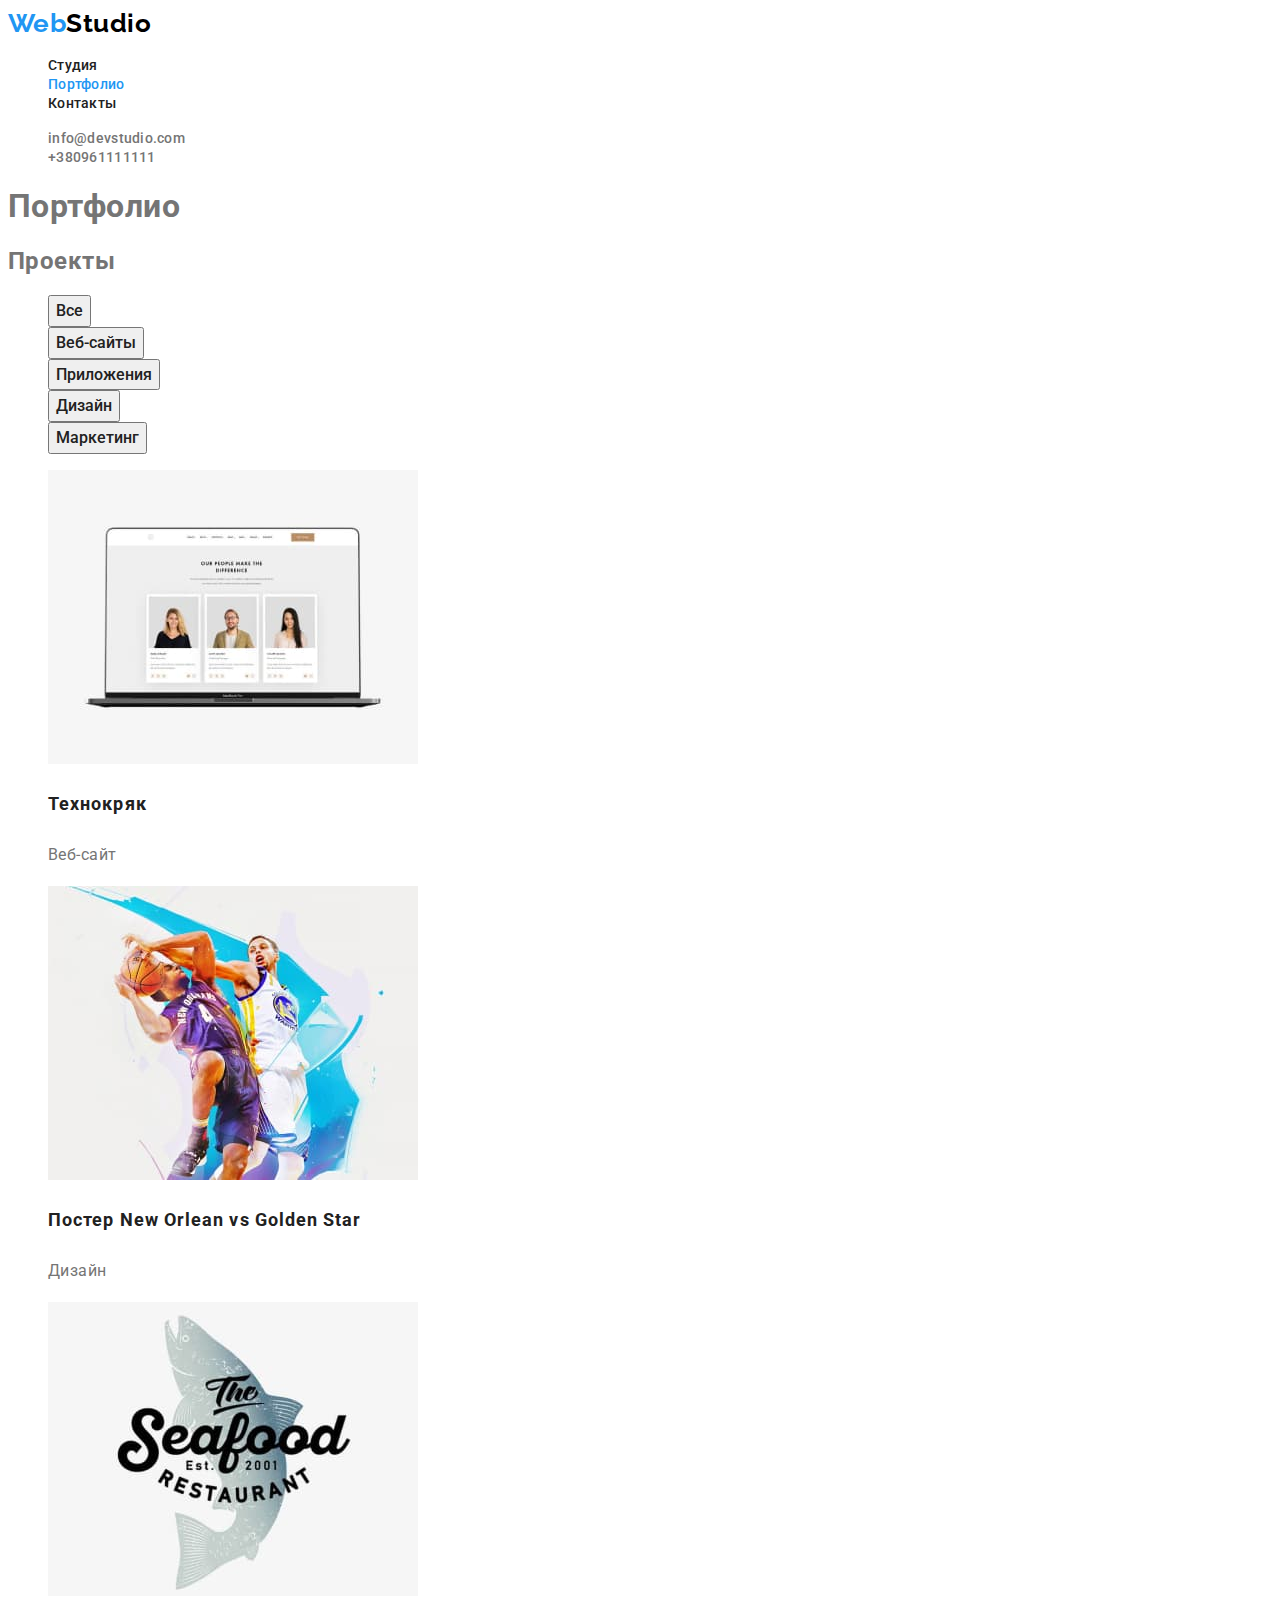
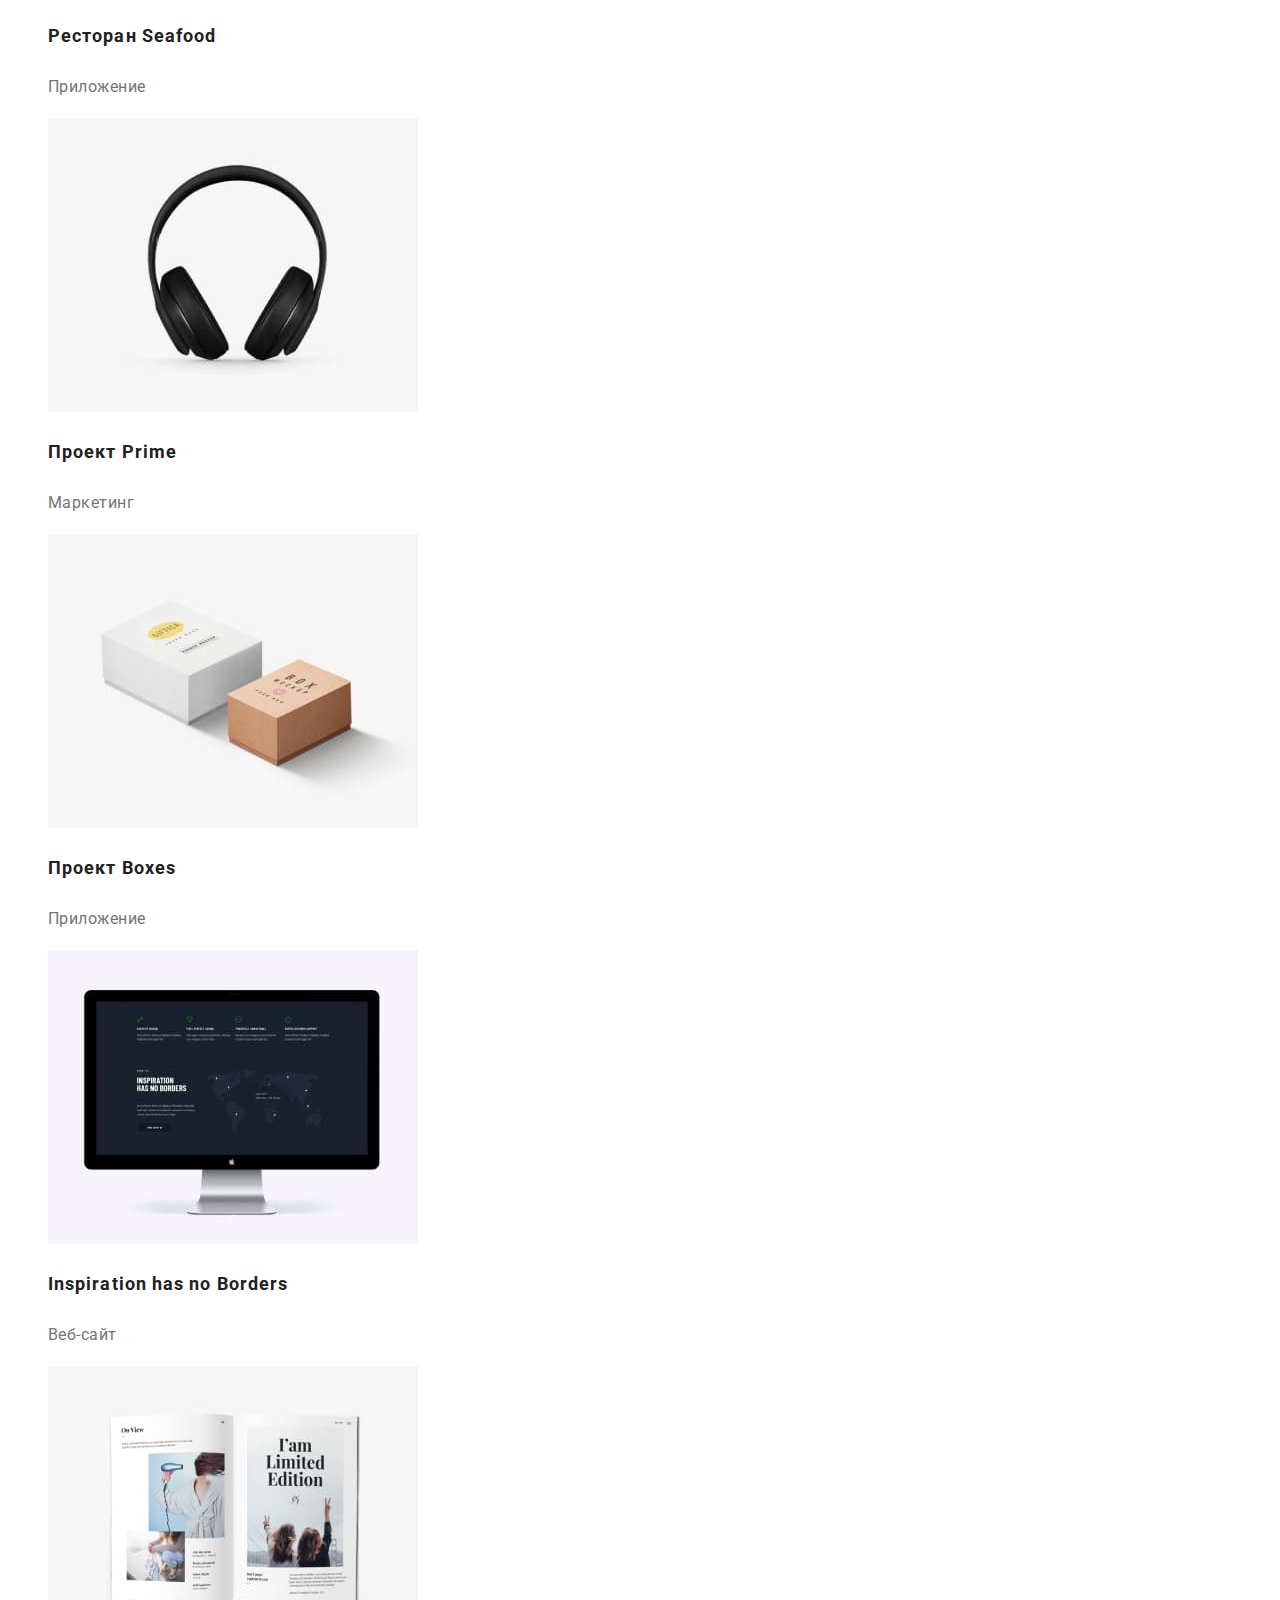
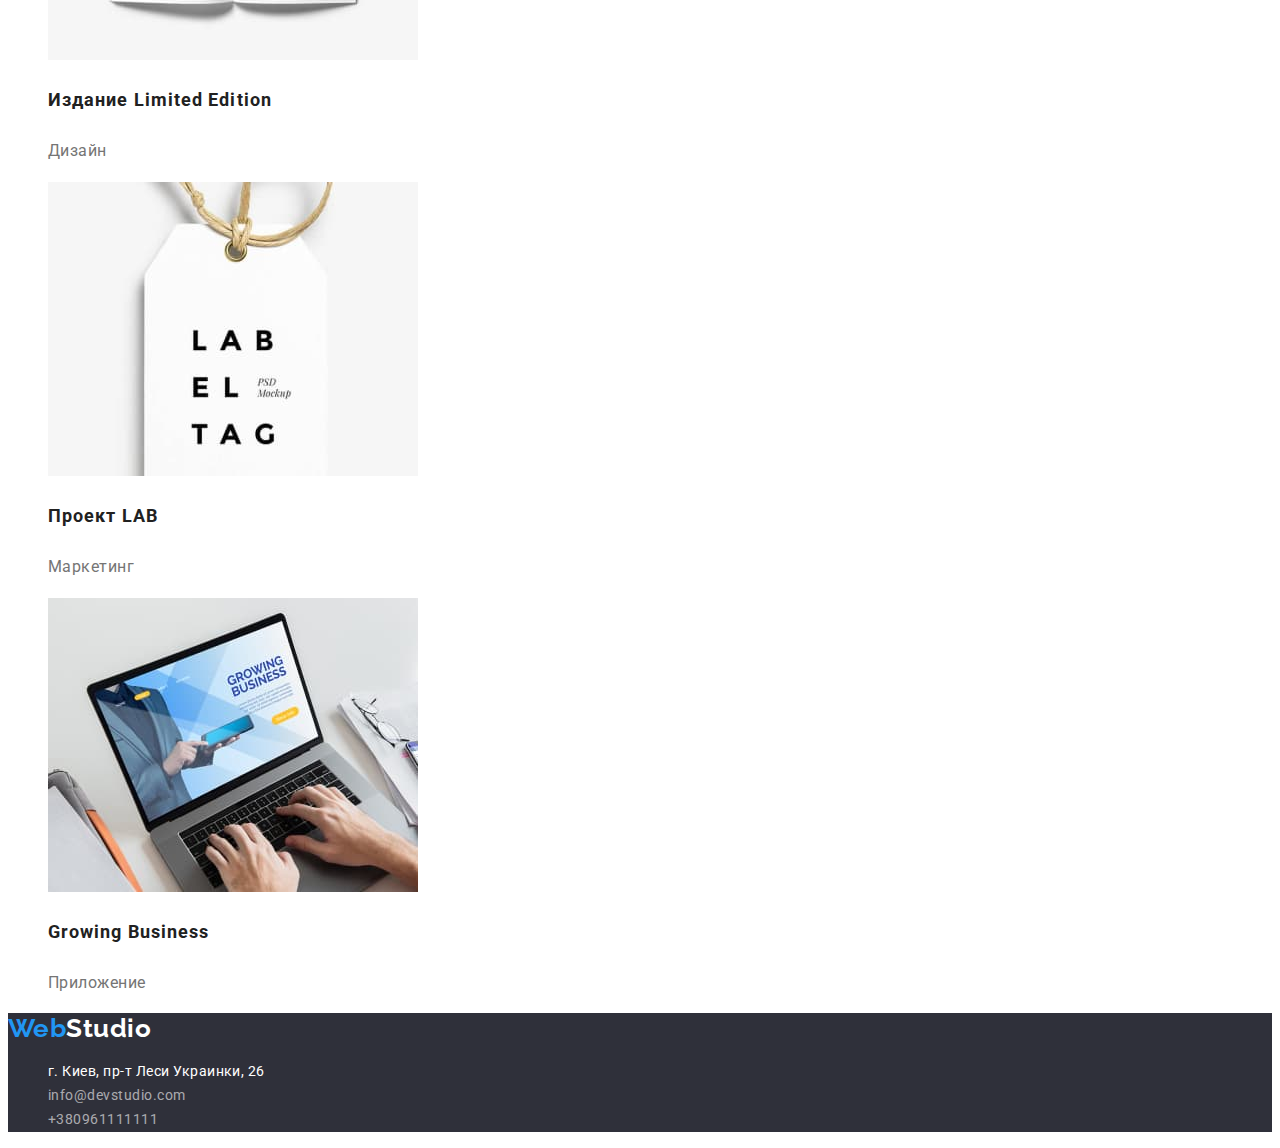
==== commit 7e754d01: "Вносит правки указаные ментором" ====
--- a/portfolio.html
+++ b/portfolio.html
@@ -41,8 +41,8 @@
     <main>
       <h1>Портфолио</h1>
       <!--Фильтры-->
-      <section>
-        <h2>Фильтры</h2>
+      <section class="section">
+        <h2>Проекты</h2>
         <ul class="filters list">
           <li>
             <button type="button" class="filters-button">Все</button>
@@ -60,10 +60,7 @@
             <button type="button" class="filters-button">Маркетинг</button>
           </li>
         </ul>
-      </section>
-
-      <!-- Портфолио студии -->
-      <section class="section">
+        <!-- Портфолио студии -->
         <ul class="portfolio list">
           <li>
             <img
@@ -148,13 +145,13 @@
 
     <!--Футер-->
     <footer class="footer">
-      <a href="/index.html" class="logo">Web<span class="logo-footer">Studio</span></a>
+      <a href="./index.html" class="logo">Web<span class="logo-footer">Studio</span></a>
       <address>
         <ul class="contacts list">
           <li>
             <a
               href="https://www.google.com.ua/maps/place/%D0%B1%D1%83%D0%BB.+%D0%9B%D0%B5%D1%81%D0%B8+%D0%A3%D0%BA%D1%80%D0%B0%D0%B8%D0%BD%D0%BA%D0%B8,+26,+%D0%9A%D0%B8%D0%B5%D0%B2,+02000/@50.4265841,30.5361971,17z/data=!3m1!4b1!4m5!3m4!1s0x40d4cf0e033ecbe9:0x57a4dffefec77da0!8m2!3d50.4265807!4d30.5383858"
-              class="address"
+              class="address actual"
               >г. Киев, пр-т Леси Украинки, 26</a
             >
           </li>
--- a/css/style.css
+++ b/css/style.css
@@ -7,7 +7,7 @@
 /* белый #FFFFFF */
 /* цвет телефона и maila в футере rgba(255, 255, 255, 0.6); */
 :root {
-  --primery-text-color: #757575;
+  --primary-text-color: #757575;
   --title-text-color: #212121;
   --accent-color: #2196f3;
   --primary-white-color: #ffffff;
@@ -54,7 +54,7 @@
 }
 /* <!-- contacts section--> */
 .contacts .link {
-  color: var(--primery-text-color);
+  color: var(--primary-text-color);
   font-weight: 500;
   font-size: 14px;
   line-height: 1.14;
@@ -80,6 +80,7 @@
 }
 .hero .button {
   cursor: pointer;
+  font-family: inherit;
   color: var(--primary-white-color);
   background-color: var(--accent-color);
   font-weight: 700;
@@ -150,6 +151,9 @@
   line-height: 2;
   letter-spacing: 0.06em;
 }
+.contacts .actual {
+  color: var(--primary-white-color);
+}
 
 .portfolio .subtitle {
   font-size: 16px;
@@ -166,11 +170,11 @@
   text-align: center;
 }
 .filters-button:hover,
-.filters-button:active {
+.filters-button:focus {
   cursor: pointer;
-  background-color: var(--accent-color);
   font-family: inherit;
   color: var(--primary-white-color);
+  background-color: var(--accent-color);
   font-weight: 500;
   font-size: 16px;
   line-height: 1.62;
